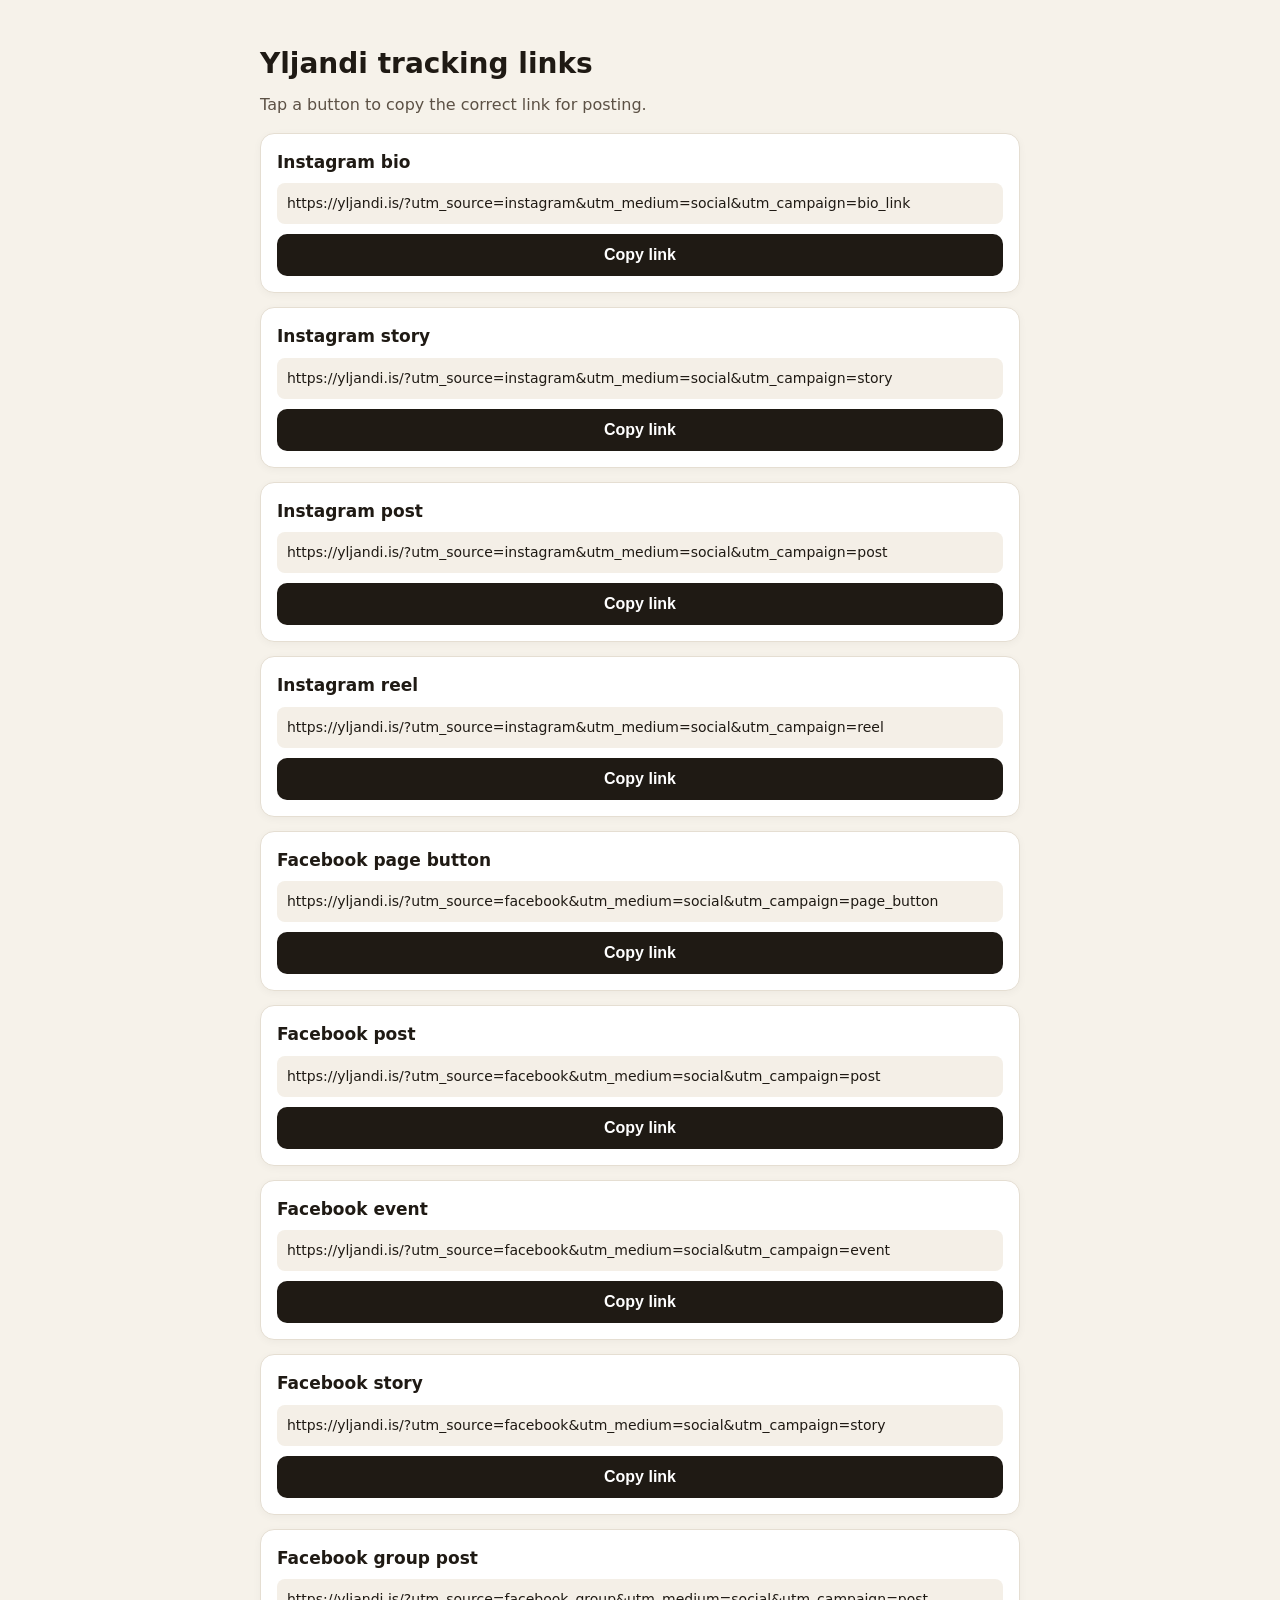
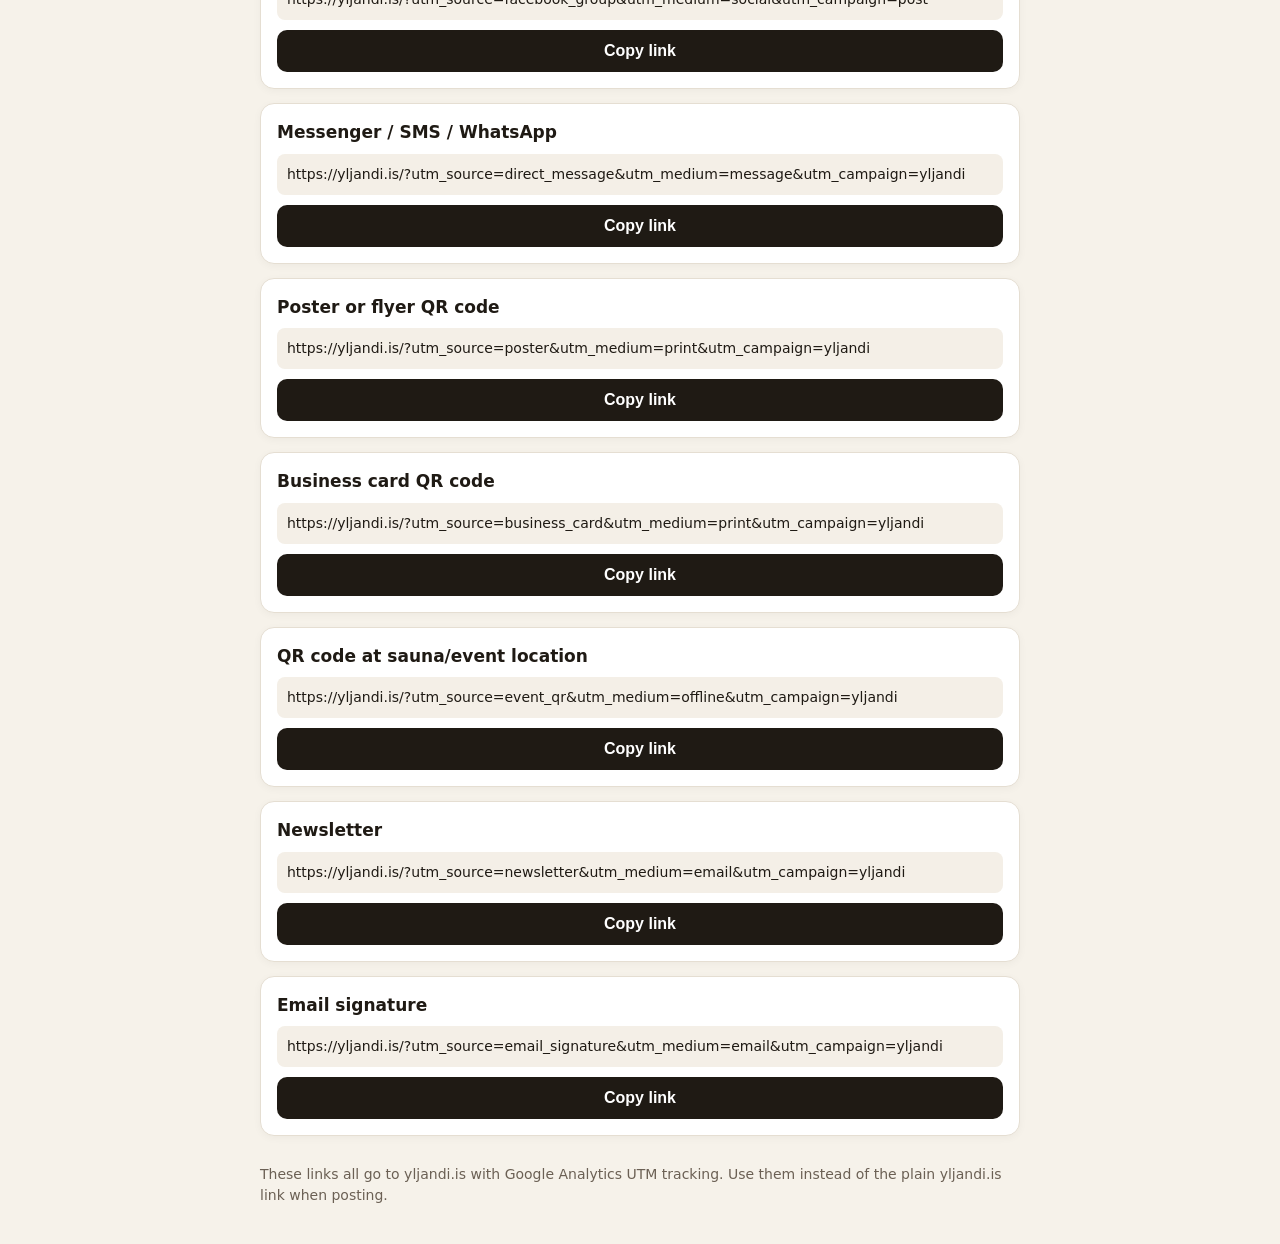
==== ga-links.html @ f78f4940 "Rename GA links helper page" ====
<!DOCTYPE html>
<html lang="en">
<head>
  <meta charset="UTF-8" />
  <meta name="viewport" content="width=device-width, initial-scale=1.0" />
  <title>Yljandi GA Links</title>

  <style>
    body {
      font-family: system-ui, -apple-system, BlinkMacSystemFont, "Segoe UI", sans-serif;
      background: #f6f2ea;
      color: #1f1a14;
      margin: 0;
      padding: 24px;
      line-height: 1.5;
    }

    .container {
      max-width: 760px;
      margin: 0 auto;
    }

    h1 {
      font-size: 28px;
      margin-bottom: 8px;
    }

    p {
      margin-top: 0;
      color: #5c5145;
    }

    .link-card {
      background: #ffffff;
      border: 1px solid #e5ded2;
      border-radius: 14px;
      padding: 16px;
      margin: 14px 0;
      box-shadow: 0 2px 8px rgba(0,0,0,0.04);
    }

    .link-title {
      font-weight: 700;
      margin-bottom: 8px;
      font-size: 17px;
    }

    .link-url {
      word-break: break-all;
      font-size: 14px;
      background: #f4efe7;
      padding: 10px;
      border-radius: 8px;
      margin-bottom: 10px;
    }

    button {
      width: 100%;
      border: none;
      border-radius: 10px;
      padding: 12px 14px;
      font-size: 16px;
      font-weight: 700;
      cursor: pointer;
      background: #1f1a14;
      color: white;
    }

    button:active {
      transform: scale(0.99);
    }

    .copied {
      background: #2f7d4f !important;
    }

    .note {
      margin-top: 28px;
      font-size: 14px;
      color: #6b6054;
    }
  </style>
</head>

<body>
  <div class="container">
    <h1>Yljandi tracking links</h1>
    <p>Tap a button to copy the correct link for posting.</p>

    <div id="links"></div>

    <p class="note">
      These links all go to yljandi.is with Google Analytics UTM tracking.
      Use them instead of the plain yljandi.is link when posting.
    </p>
  </div>

  <script>
    const links = [
      {
        title: "Instagram bio",
        url: "https://yljandi.is/?utm_source=instagram&utm_medium=social&utm_campaign=bio_link"
      },
      {
        title: "Instagram story",
        url: "https://yljandi.is/?utm_source=instagram&utm_medium=social&utm_campaign=story"
      },
      {
        title: "Instagram post",
        url: "https://yljandi.is/?utm_source=instagram&utm_medium=social&utm_campaign=post"
      },
      {
        title: "Instagram reel",
        url: "https://yljandi.is/?utm_source=instagram&utm_medium=social&utm_campaign=reel"
      },
      {
        title: "Facebook page button",
        url: "https://yljandi.is/?utm_source=facebook&utm_medium=social&utm_campaign=page_button"
      },
      {
        title: "Facebook post",
        url: "https://yljandi.is/?utm_source=facebook&utm_medium=social&utm_campaign=post"
      },
      {
        title: "Facebook event",
        url: "https://yljandi.is/?utm_source=facebook&utm_medium=social&utm_campaign=event"
      },
      {
        title: "Facebook story",
        url: "https://yljandi.is/?utm_source=facebook&utm_medium=social&utm_campaign=story"
      },
      {
        title: "Facebook group post",
        url: "https://yljandi.is/?utm_source=facebook_group&utm_medium=social&utm_campaign=post"
      },
      {
        title: "Messenger / SMS / WhatsApp",
        url: "https://yljandi.is/?utm_source=direct_message&utm_medium=message&utm_campaign=yljandi"
      },
      {
        title: "Poster or flyer QR code",
        url: "https://yljandi.is/?utm_source=poster&utm_medium=print&utm_campaign=yljandi"
      },
      {
        title: "Business card QR code",
        url: "https://yljandi.is/?utm_source=business_card&utm_medium=print&utm_campaign=yljandi"
      },
      {
        title: "QR code at sauna/event location",
        url: "https://yljandi.is/?utm_source=event_qr&utm_medium=offline&utm_campaign=yljandi"
      },
      {
        title: "Newsletter",
        url: "https://yljandi.is/?utm_source=newsletter&utm_medium=email&utm_campaign=yljandi"
      },
      {
        title: "Email signature",
        url: "https://yljandi.is/?utm_source=email_signature&utm_medium=email&utm_campaign=yljandi"
      }
    ];

    const container = document.getElementById("links");

    links.forEach((item) => {
      const card = document.createElement("div");
      card.className = "link-card";

      const title = document.createElement("div");
      title.className = "link-title";
      title.textContent = item.title;

      const url = document.createElement("div");
      url.className = "link-url";
      url.textContent = item.url;

      const button = document.createElement("button");
      button.textContent = "Copy link";

      button.addEventListener("click", async () => {
        try {
          await navigator.clipboard.writeText(item.url);
          button.textContent = "Copied!";
          button.classList.add("copied");

          setTimeout(() => {
            button.textContent = "Copy link";
            button.classList.remove("copied");
          }, 1500);
        } catch (err) {
          const textArea = document.createElement("textarea");
          textArea.value = item.url;
          document.body.appendChild(textArea);
          textArea.select();
          document.execCommand("copy");
          document.body.removeChild(textArea);

          button.textContent = "Copied!";
          button.classList.add("copied");

          setTimeout(() => {
            button.textContent = "Copy link";
            button.classList.remove("copied");
          }, 1500);
        }
      });

      card.appendChild(title);
      card.appendChild(url);
      card.appendChild(button);

      container.appendChild(card);
    });
  </script>
</body>
</html>
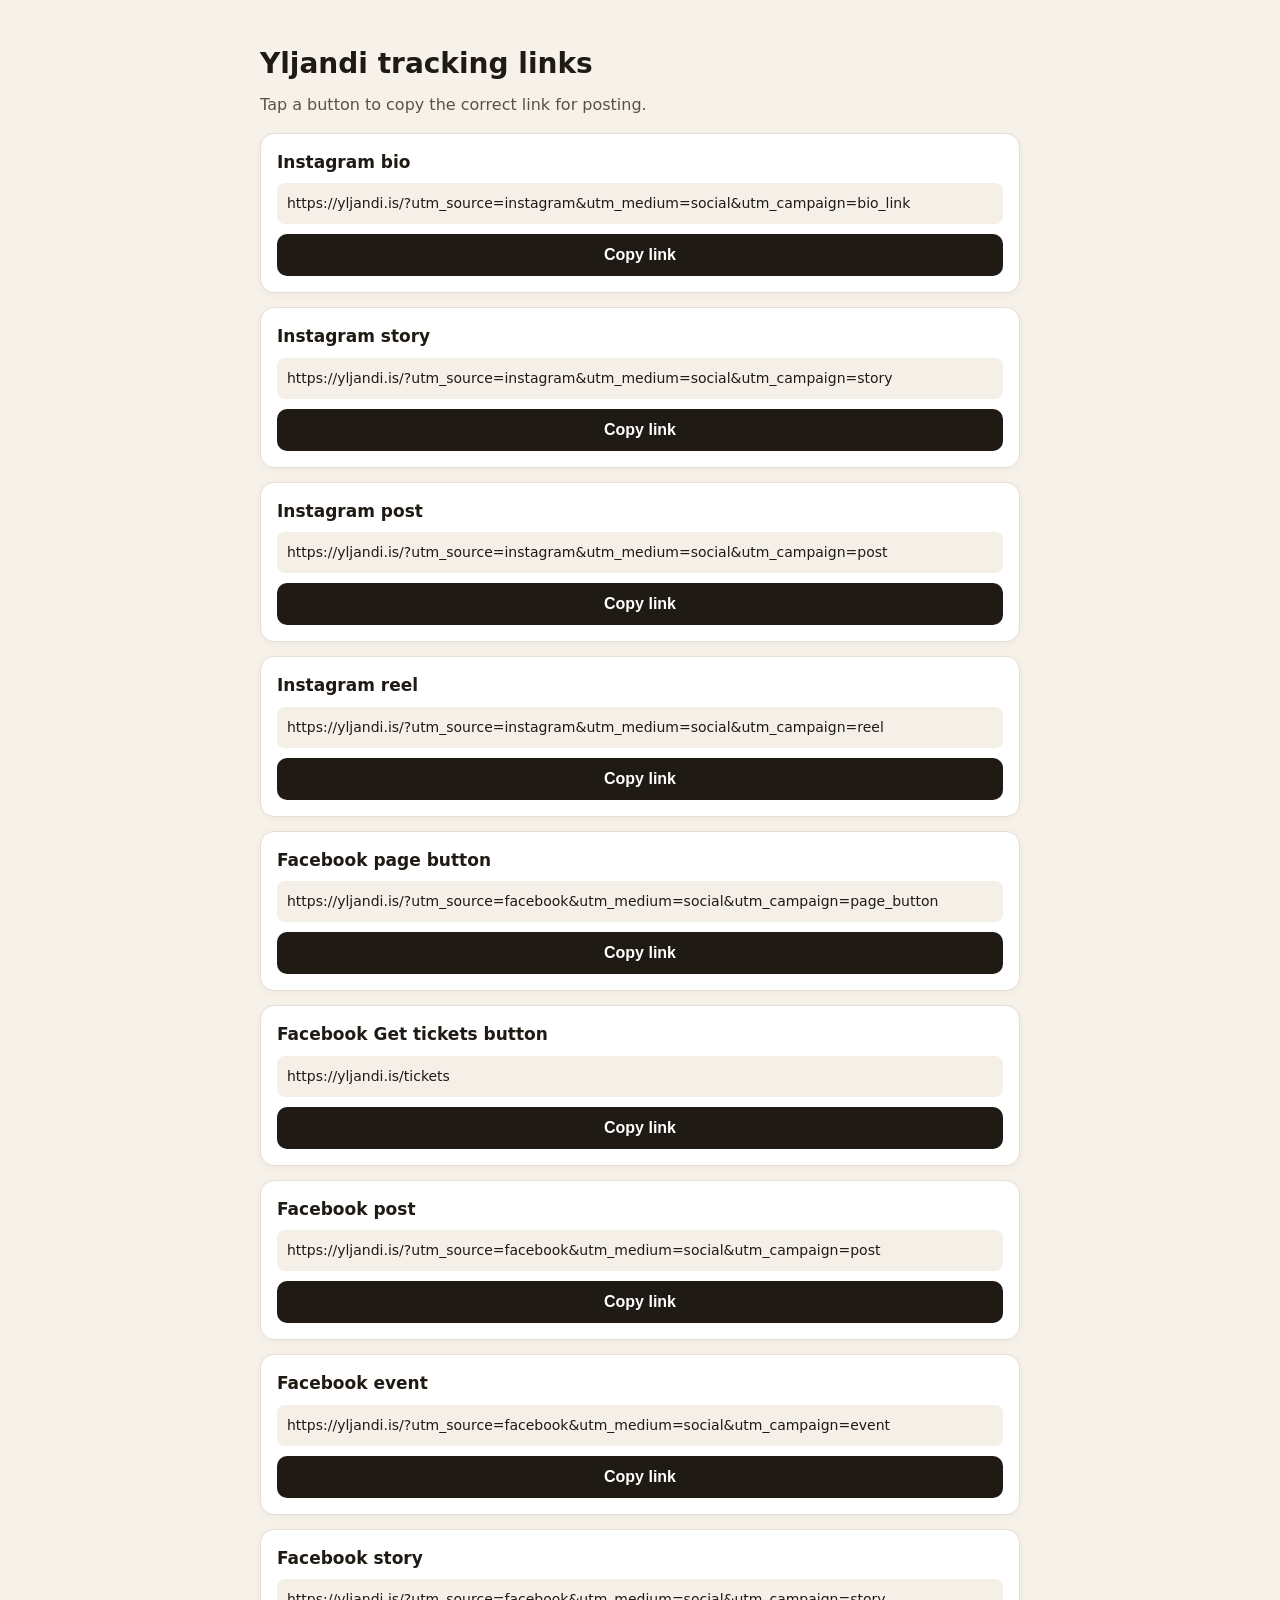
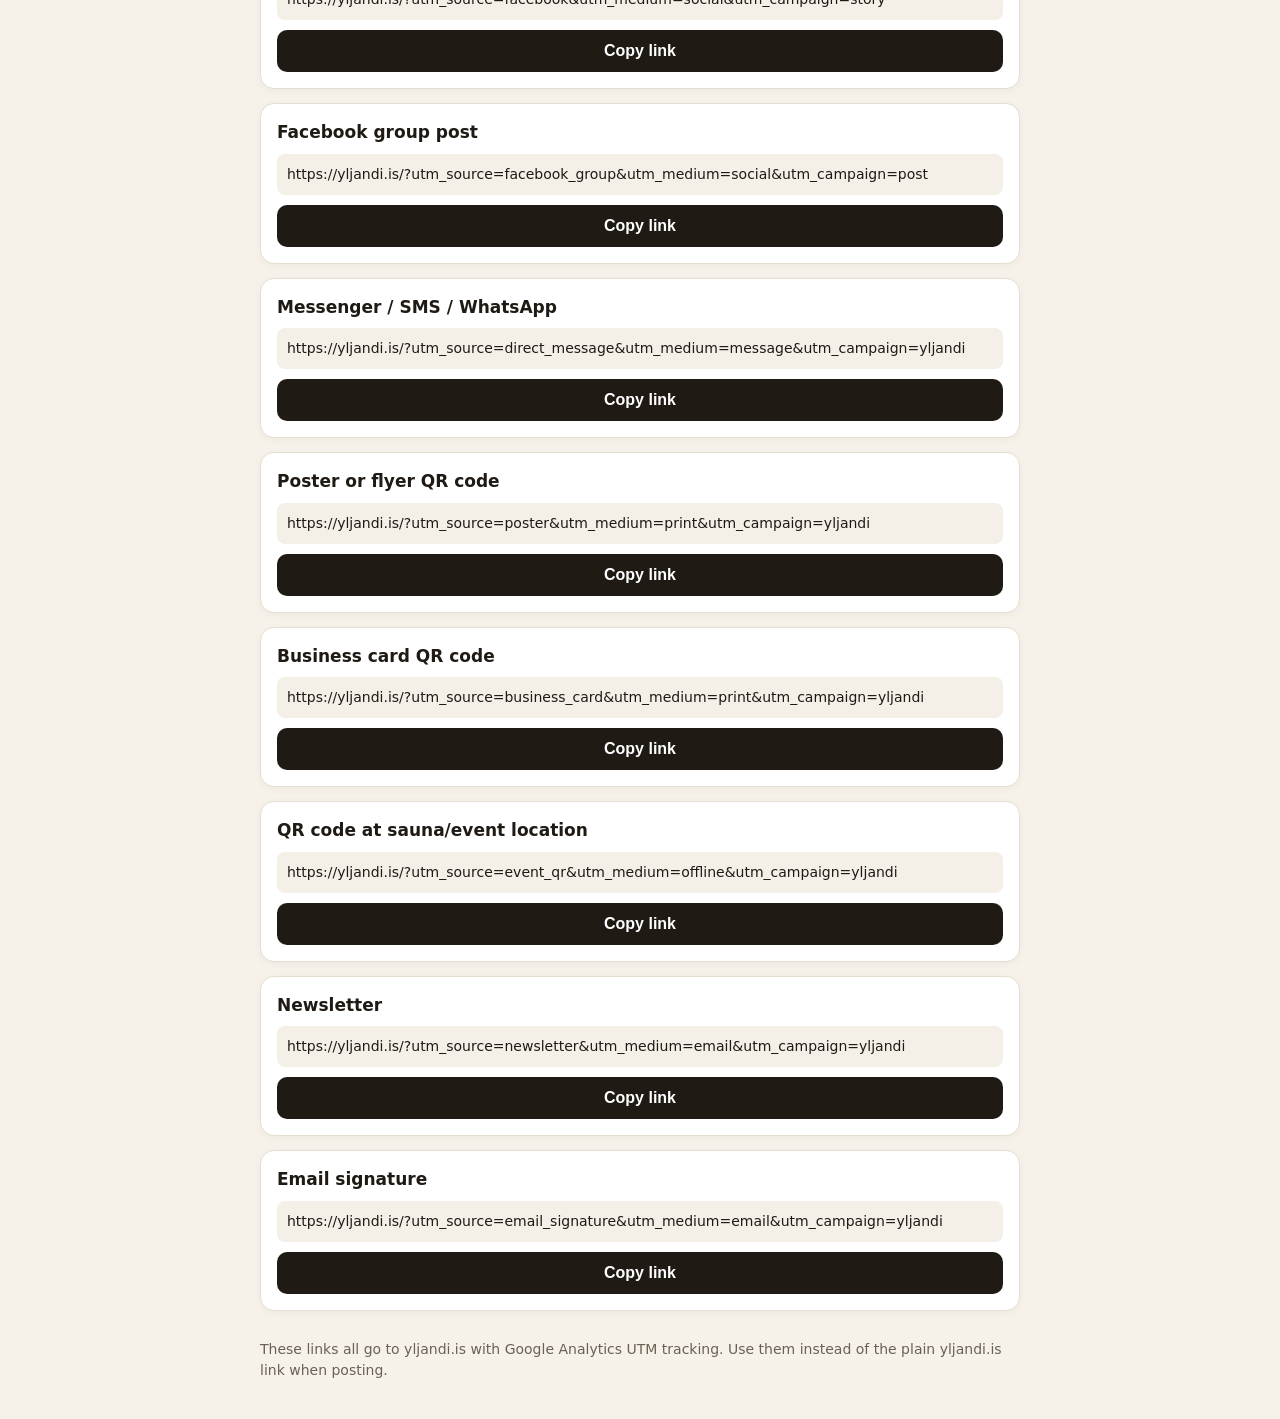
==== commit c7dd5d42: "adding link GA for facebook tickets to link page" ====
--- a/ga-links.html
+++ b/ga-links.html
@@ -116,6 +116,10 @@
       {
         title: "Facebook page button",
         url: "https://yljandi.is/?utm_source=facebook&utm_medium=social&utm_campaign=page_button"
+      },
+      {
+        title: "Facebook Get tickets button",
+        url: "https://yljandi.is/tickets"
       },
       {
         title: "Facebook post",
@@ -212,4 +216,4 @@
     });
   </script>
 </body>
-</html>
+</html>
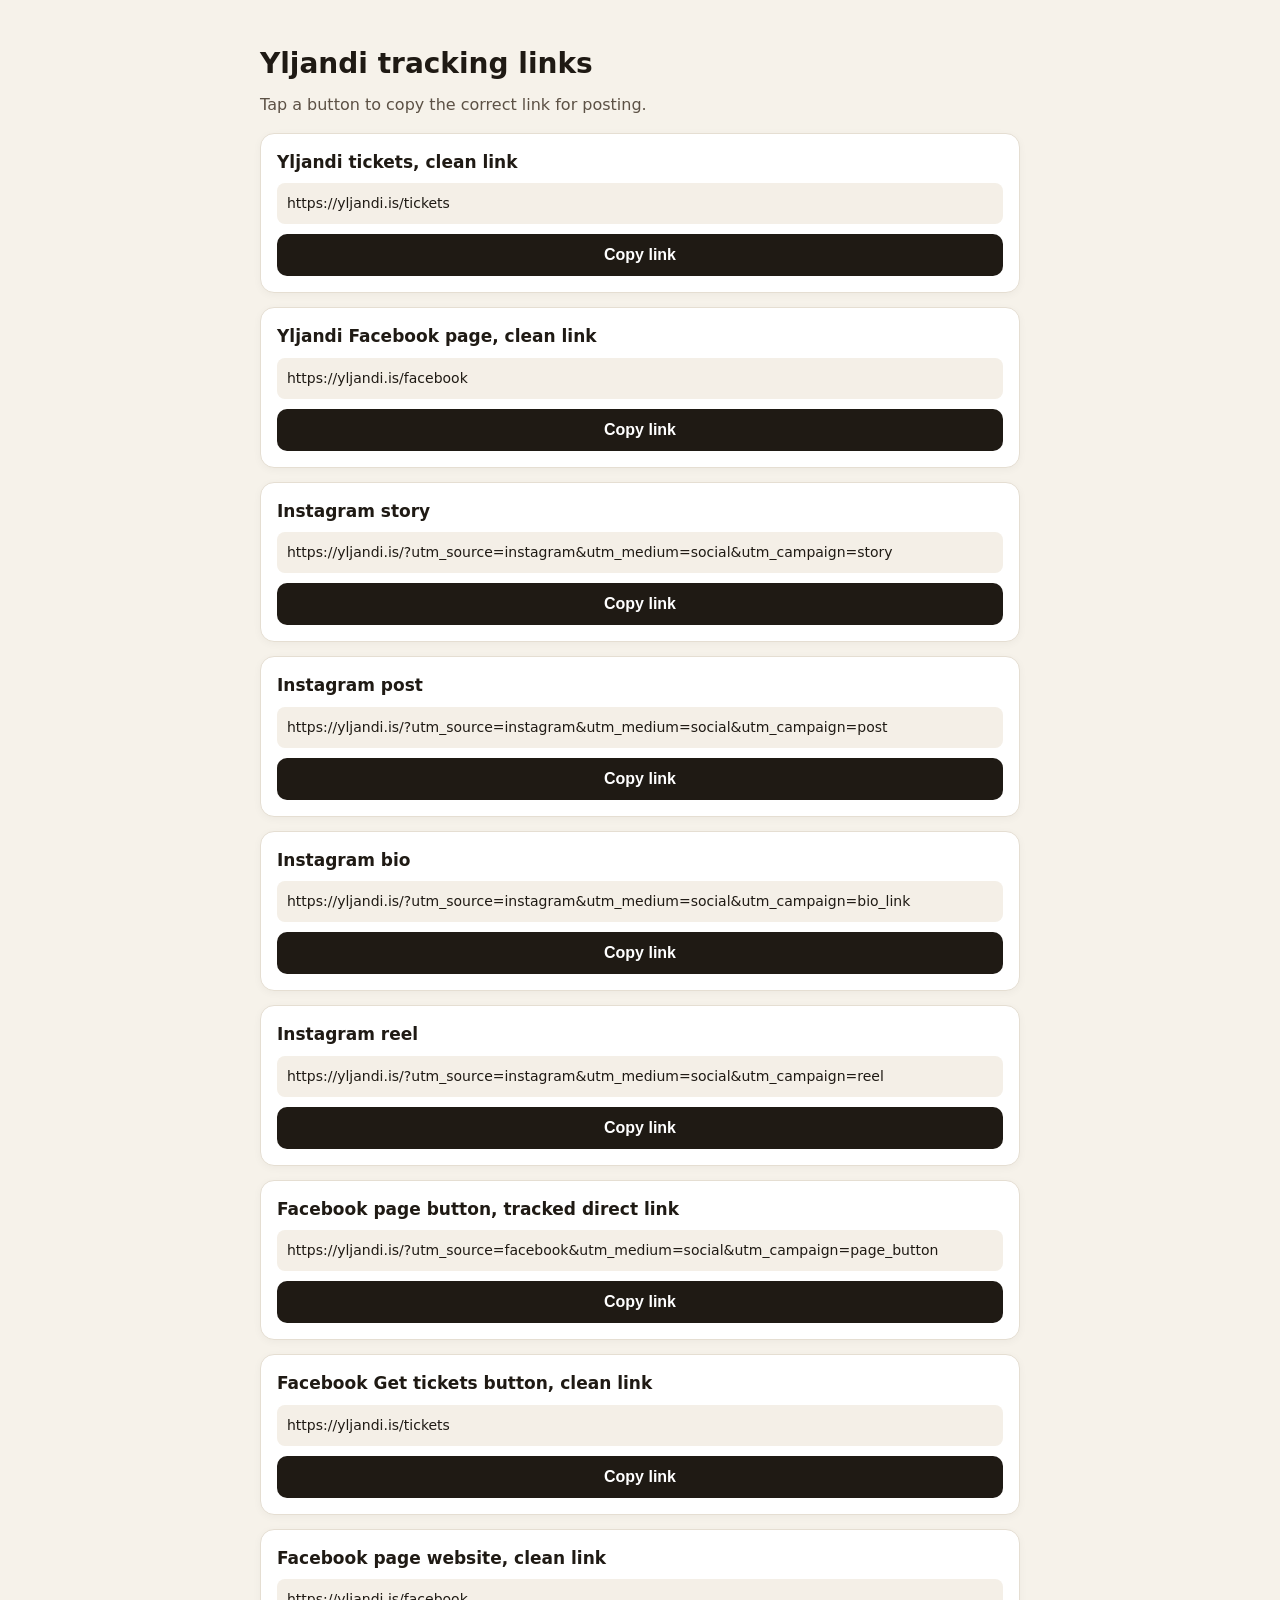
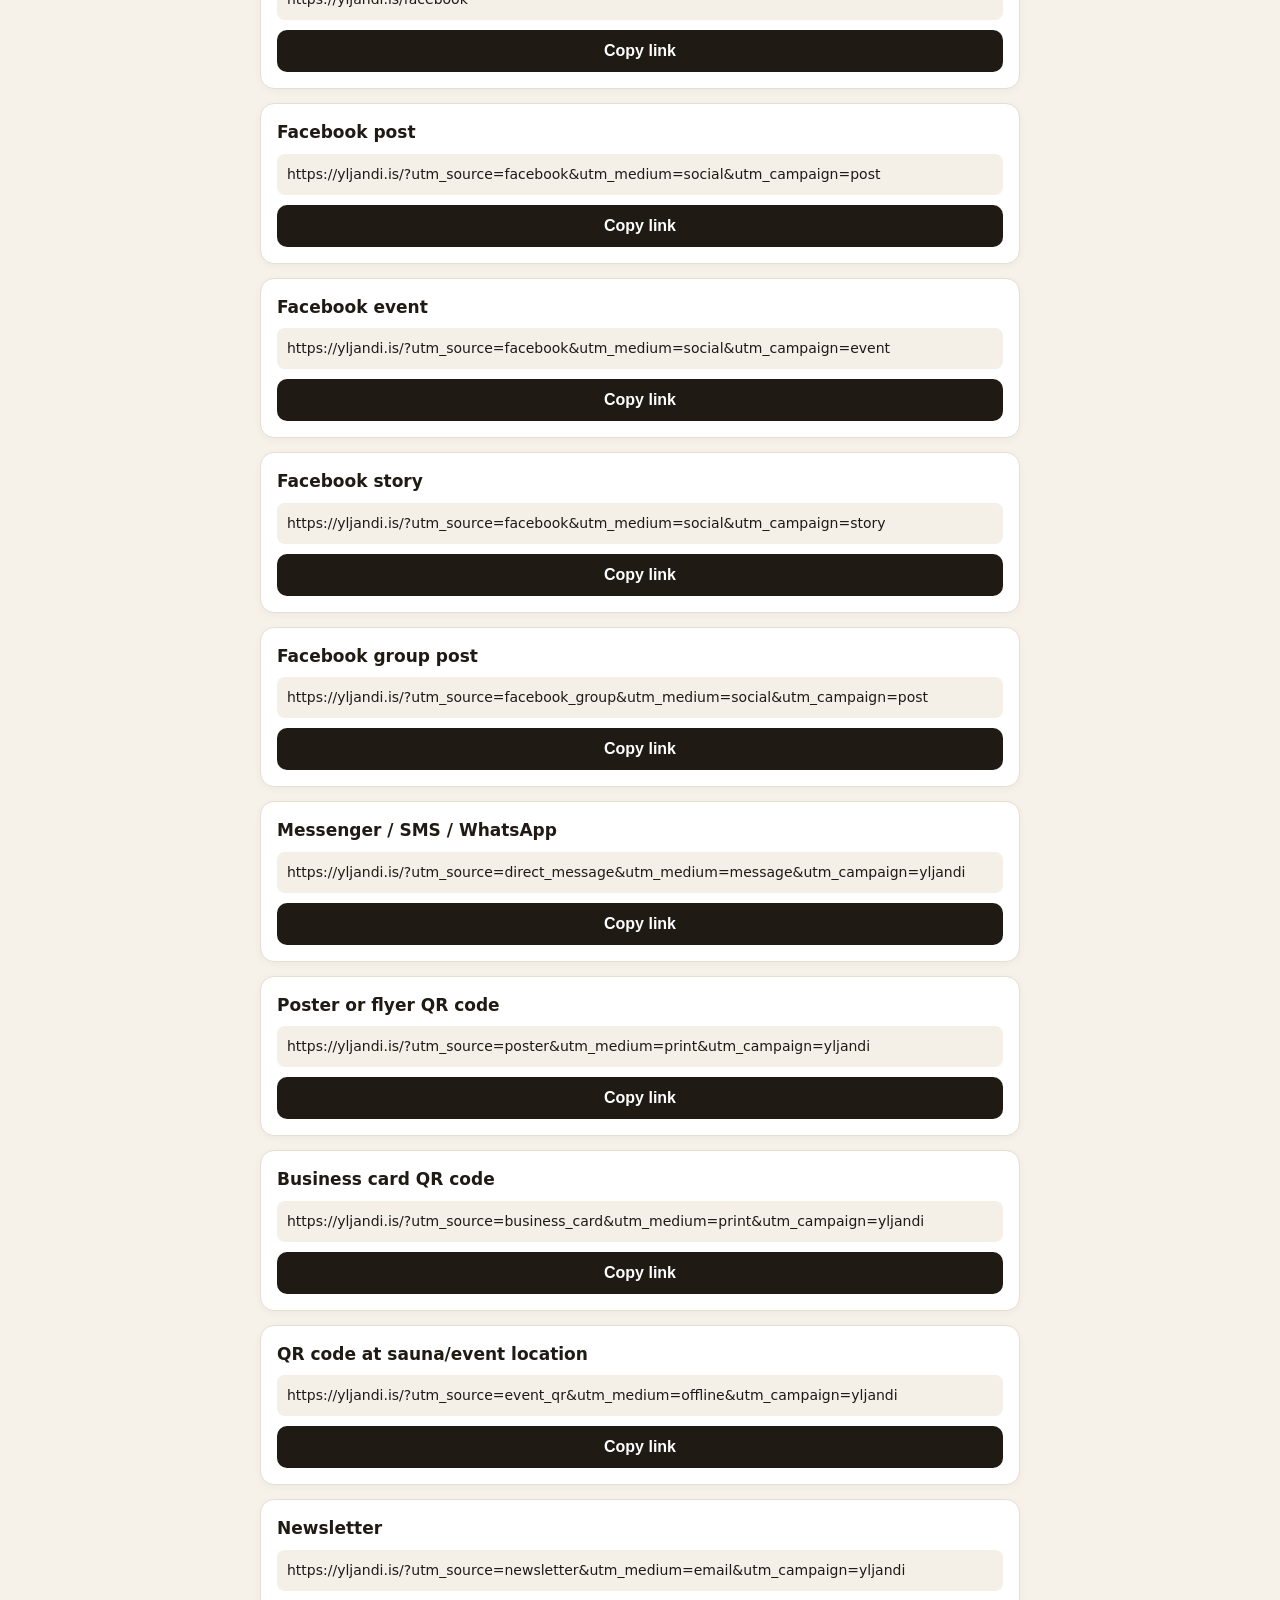
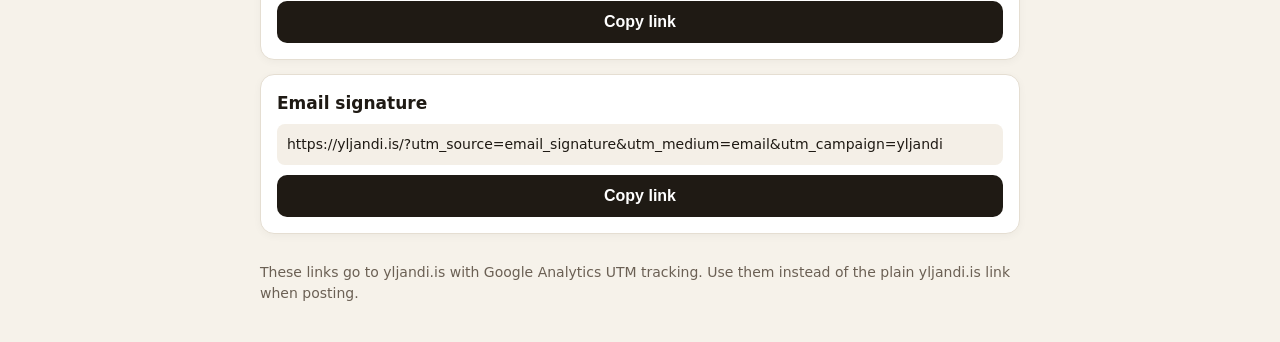
==== commit 48beb6e4: "updating ga-links.html" ====
--- a/ga-links.html
+++ b/ga-links.html
@@ -90,7 +90,7 @@
     <div id="links"></div>
 
     <p class="note">
-      These links all go to yljandi.is with Google Analytics UTM tracking.
+      These links go to yljandi.is with Google Analytics UTM tracking.
       Use them instead of the plain yljandi.is link when posting.
     </p>
   </div>
@@ -98,28 +98,40 @@
   <script>
     const links = [
       {
+        title: "Yljandi tickets, clean link",
+        url: "https://yljandi.is/tickets"
+      },
+      {
+        title: "Yljandi Facebook page, clean link",
+        url: "https://yljandi.is/facebook"
+      },
+      {
+        title: "Instagram story",
+        url: "https://yljandi.is/?utm_source=instagram&utm_medium=social&utm_campaign=story"
+      },
+      {
+        title: "Instagram post",
+        url: "https://yljandi.is/?utm_source=instagram&utm_medium=social&utm_campaign=post"
+      },
+      {
         title: "Instagram bio",
         url: "https://yljandi.is/?utm_source=instagram&utm_medium=social&utm_campaign=bio_link"
       },
       {
-        title: "Instagram story",
-        url: "https://yljandi.is/?utm_source=instagram&utm_medium=social&utm_campaign=story"
-      },
-      {
-        title: "Instagram post",
-        url: "https://yljandi.is/?utm_source=instagram&utm_medium=social&utm_campaign=post"
-      },
-      {
         title: "Instagram reel",
         url: "https://yljandi.is/?utm_source=instagram&utm_medium=social&utm_campaign=reel"
       },
       {
-        title: "Facebook page button",
+        title: "Facebook page button, tracked direct link",
         url: "https://yljandi.is/?utm_source=facebook&utm_medium=social&utm_campaign=page_button"
       },
       {
-        title: "Facebook Get tickets button",
+        title: "Facebook Get tickets button, clean link",
         url: "https://yljandi.is/tickets"
+      },
+      {
+        title: "Facebook page website, clean link",
+        url: "https://yljandi.is/facebook"
       },
       {
         title: "Facebook post",
@@ -216,4 +228,4 @@
     });
   </script>
 </body>
-</html>+</html>
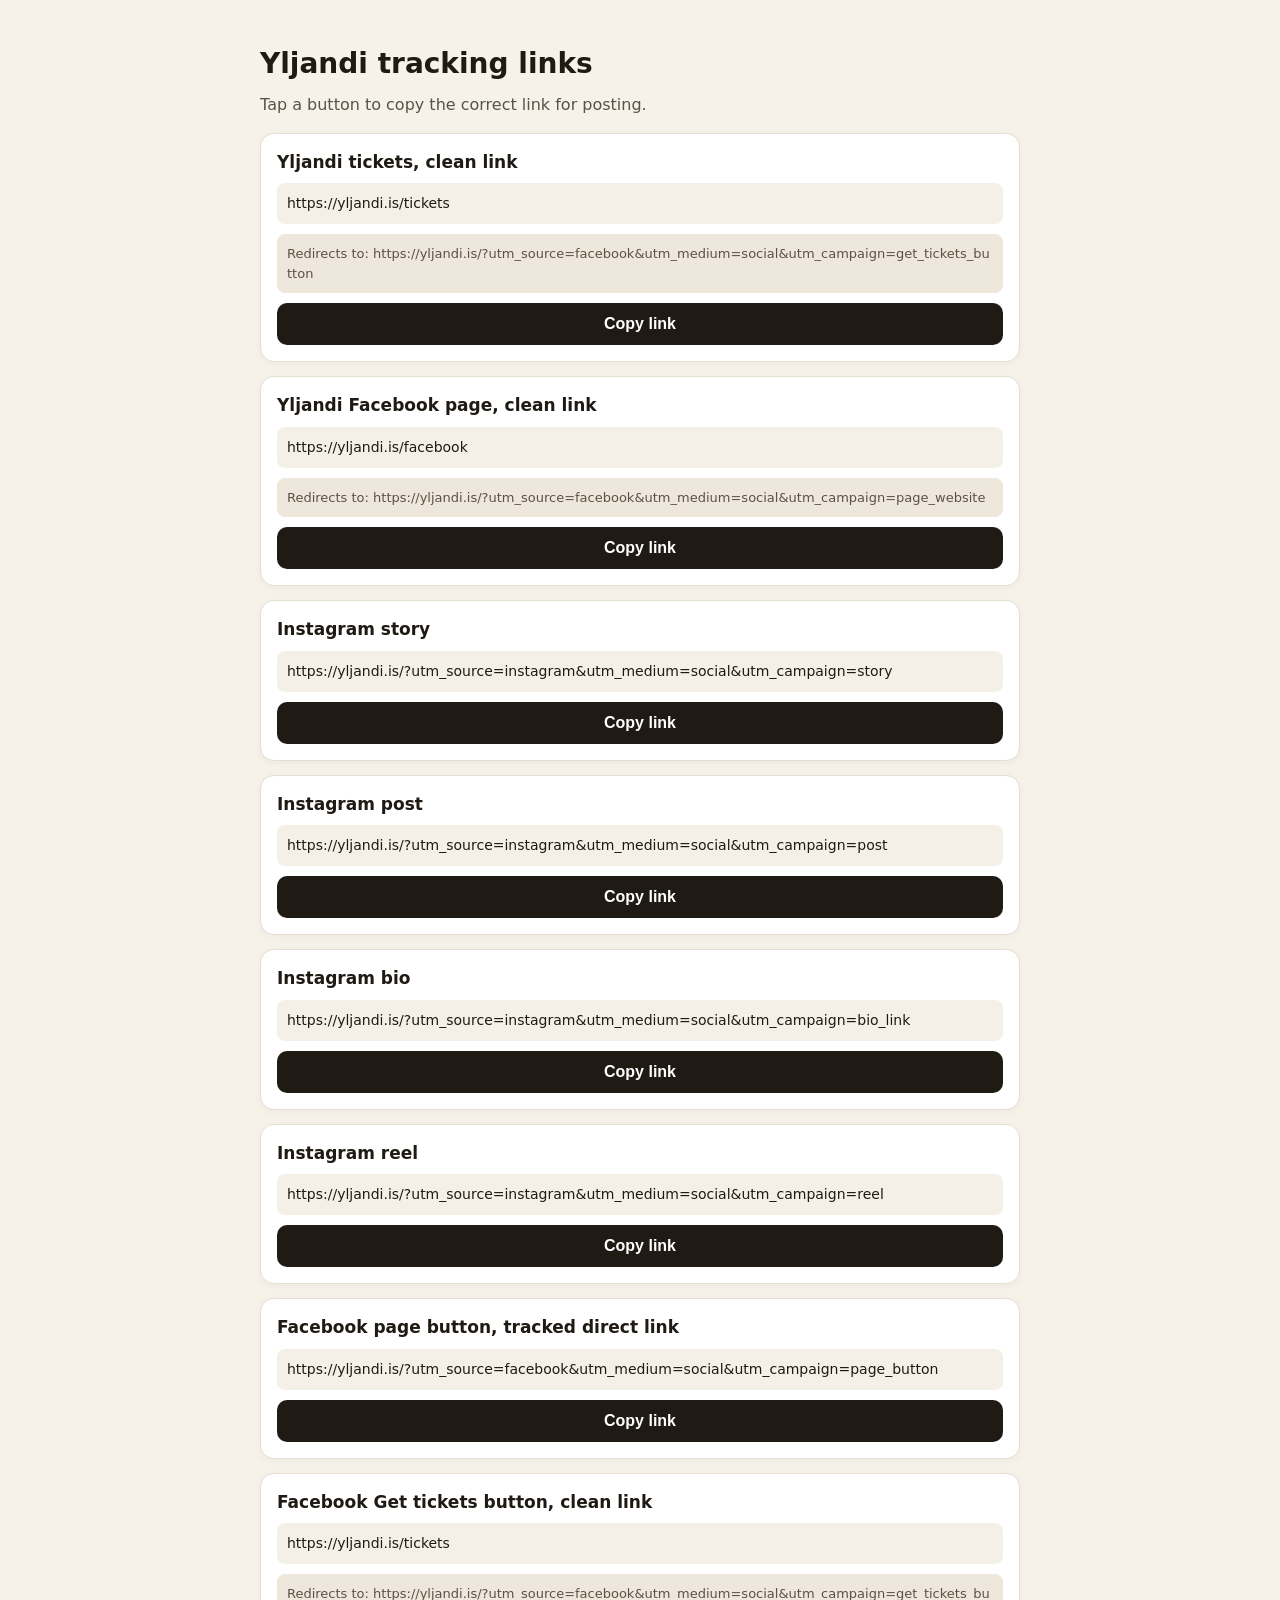
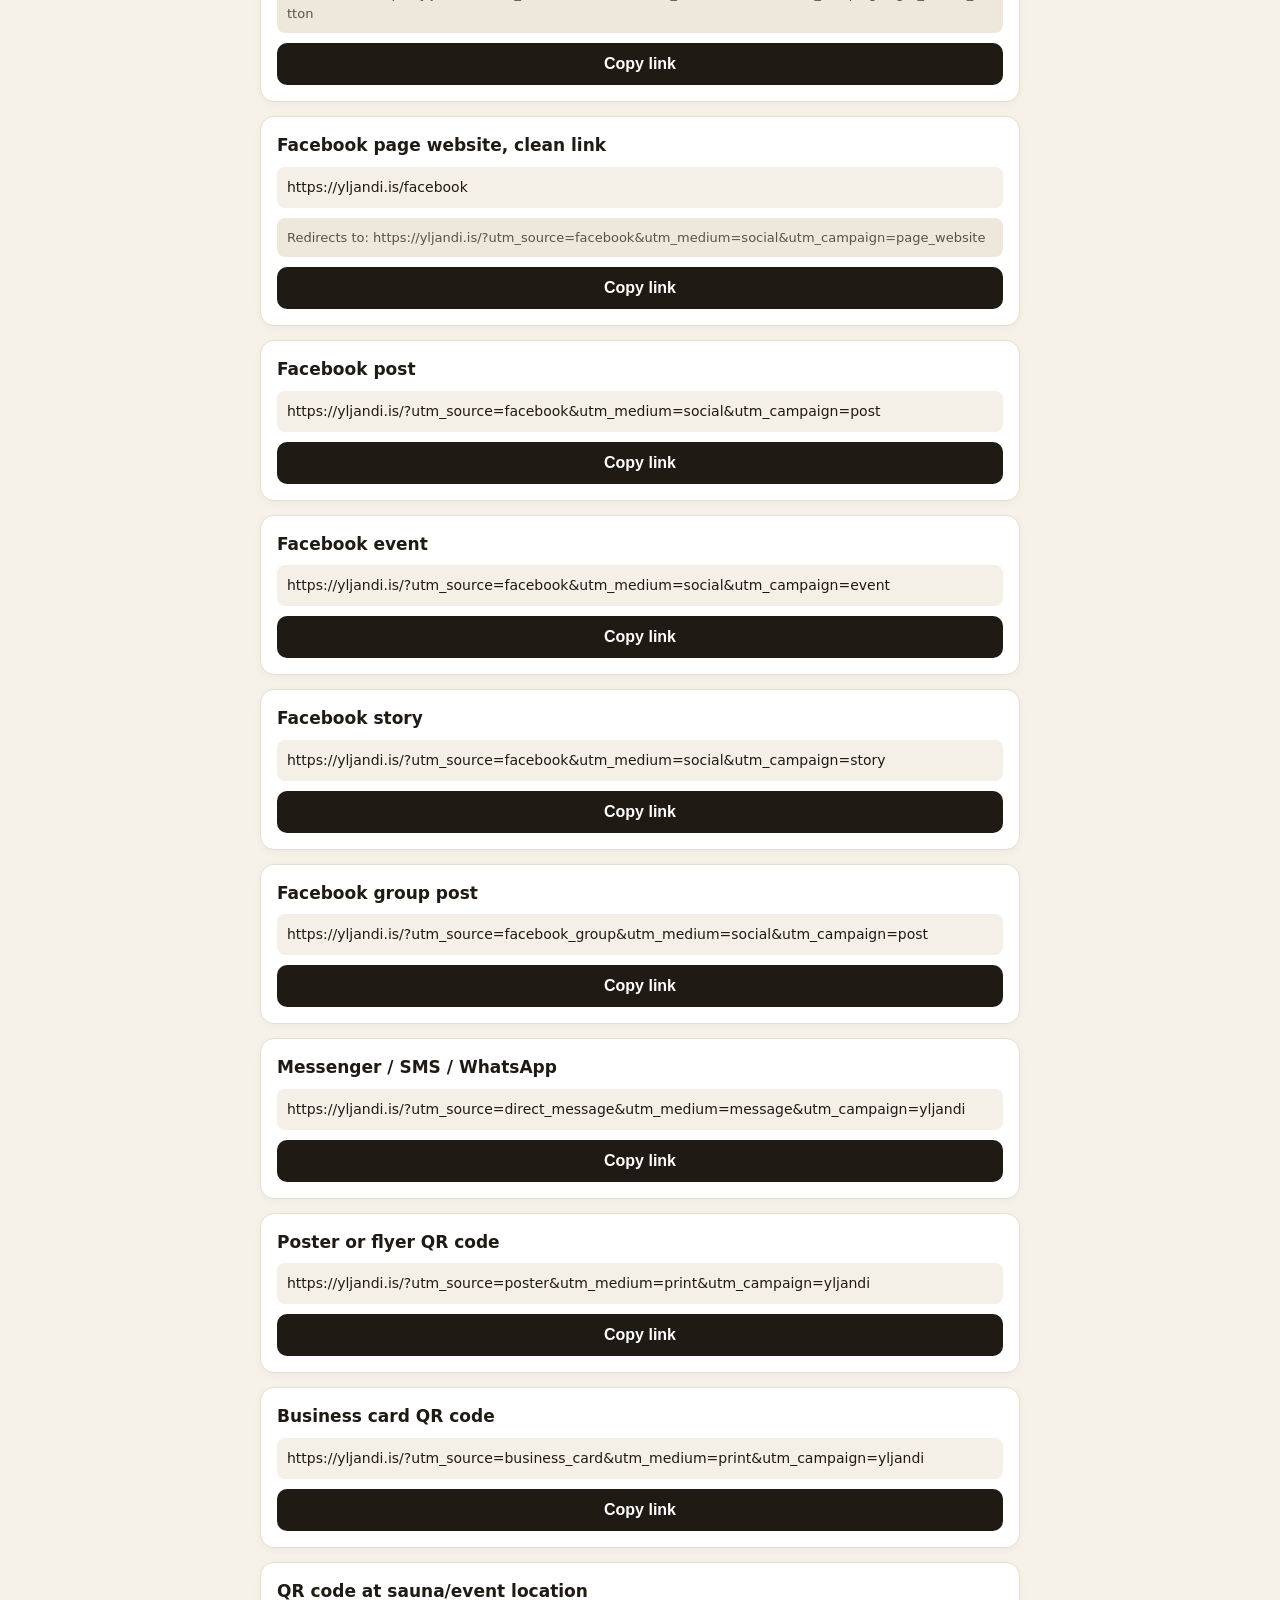
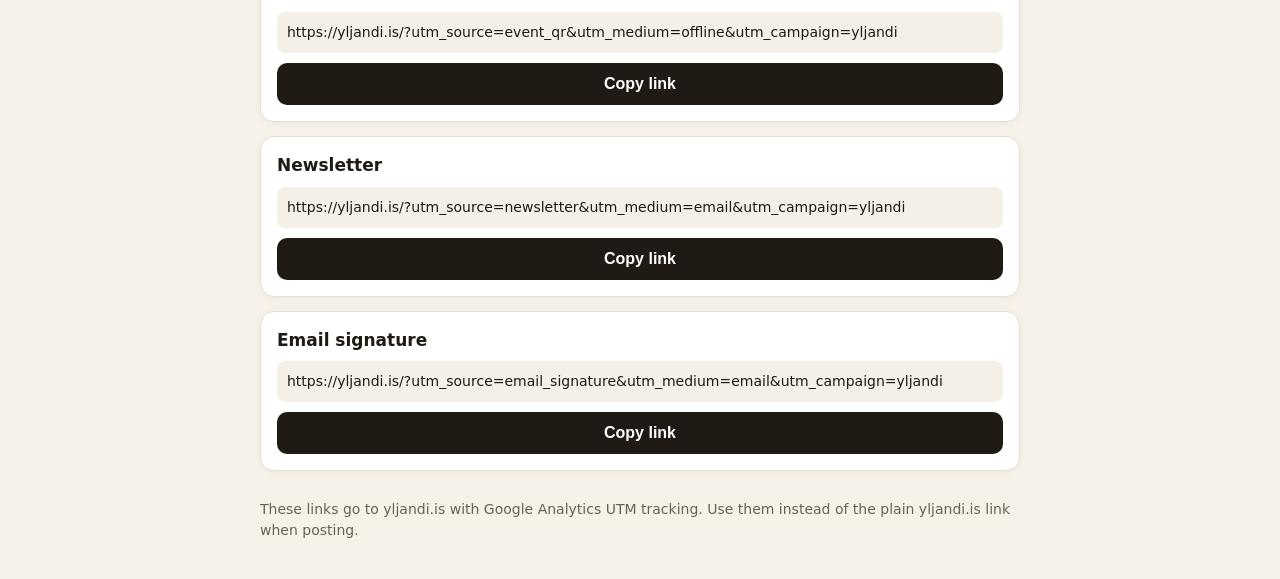
==== commit 9ff29fc5: "updating ga-links.html" ====
--- a/ga-links.html
+++ b/ga-links.html
@@ -49,6 +49,16 @@
       word-break: break-all;
       font-size: 14px;
       background: #f4efe7;
+      padding: 10px;
+      border-radius: 8px;
+      margin-bottom: 10px;
+    }
+
+    .link-description {
+      word-break: break-all;
+      font-size: 13px;
+      background: #eee7dc;
+      color: #5c5145;
       padding: 10px;
       border-radius: 8px;
       margin-bottom: 10px;
@@ -99,11 +109,13 @@
     const links = [
       {
         title: "Yljandi tickets, clean link",
-        url: "https://yljandi.is/tickets"
+        url: "https://yljandi.is/tickets",
+        description: "Redirects to: https://yljandi.is/?utm_source=facebook&utm_medium=social&utm_campaign=get_tickets_button"
       },
       {
         title: "Yljandi Facebook page, clean link",
-        url: "https://yljandi.is/facebook"
+        url: "https://yljandi.is/facebook",
+        description: "Redirects to: https://yljandi.is/?utm_source=facebook&utm_medium=social&utm_campaign=page_website"
       },
       {
         title: "Instagram story",
@@ -127,11 +139,13 @@
       },
       {
         title: "Facebook Get tickets button, clean link",
-        url: "https://yljandi.is/tickets"
+        url: "https://yljandi.is/tickets",
+        description: "Redirects to: https://yljandi.is/?utm_source=facebook&utm_medium=social&utm_campaign=get_tickets_button"
       },
       {
         title: "Facebook page website, clean link",
-        url: "https://yljandi.is/facebook"
+        url: "https://yljandi.is/facebook",
+        description: "Redirects to: https://yljandi.is/?utm_source=facebook&utm_medium=social&utm_campaign=page_website"
       },
       {
         title: "Facebook post",
@@ -222,6 +236,14 @@
 
       card.appendChild(title);
       card.appendChild(url);
+
+      if (item.description) {
+        const description = document.createElement("div");
+        description.className = "link-description";
+        description.textContent = item.description;
+        card.appendChild(description);
+      }
+
       card.appendChild(button);
 
       container.appendChild(card);
